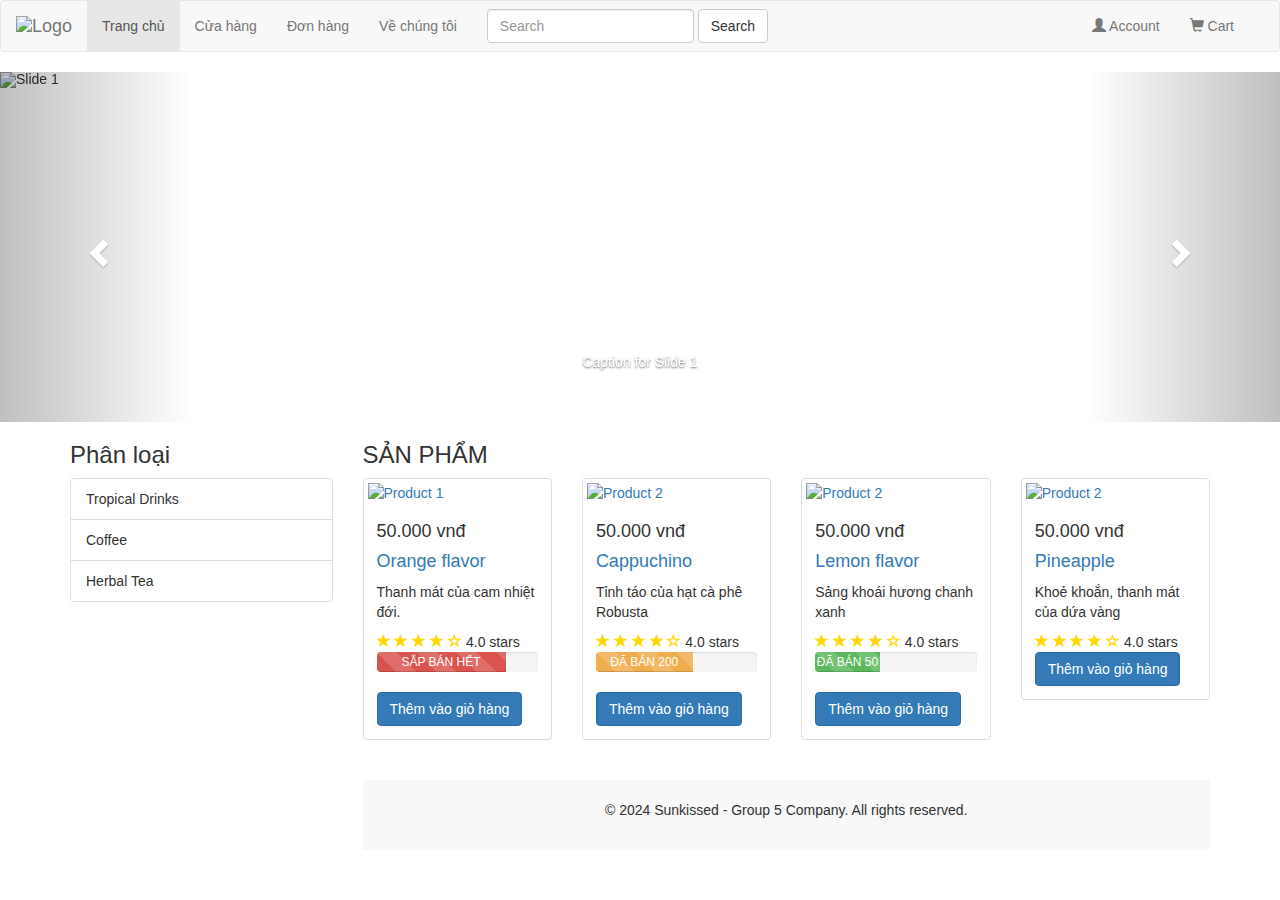
==== index.html @ 16b9ca25 "COMMIT" ====
<!DOCTYPE html>
<html lang="en">
<head>
    <meta charset="utf-8">
    <meta http-equiv="X-UA-Compatible" content="IE=edge">
    <meta name="viewport" content="width=device-width, initial-scale=1">
    <title>Sunkissed</title>
    
    <!-- Bootstrap CSS -->
    <link rel="stylesheet" href="https://maxcdn.bootstrapcdn.com/bootstrap/3.3.7/css/bootstrap.min.css" crossorigin="anonymous">
    <link rel="stylesheet" href="https://maxcdn.bootstrapcdn.com/bootstrap/3.3.7/css/bootstrap-theme.min.css" crossorigin="anonymous">
   <link rel="stylesheet" href="style.css">
</head>
<body>

<!-- Navbar -->
<nav class="navbar navbar-default">
    <div class="container-fluid">
        <div class="navbar-header">
            <button type="button" class="navbar-toggle collapsed" data-toggle="collapse" data-target="#navbar" aria-expanded="false">
                <span class="sr-only">Toggle navigation</span>
                <span class="icon-bar"></span>
                <span class="icon-bar"></span>
                <span class="icon-bar"></span>
            </button>
            <a class="navbar-brand" href="#"><img src="Image/logo.png" alt="Logo"></a>
        </div>
        <div class="collapse navbar-collapse" id="navbar">
            <div class="collapse navbar-collapse" id="navbar">
                <ul class="nav navbar-nav">
                    <li class="active"><a href="./index.html">Trang chủ</a></li>
                    <li><a href="./index.html">Cửa hàng</a></li>
                    <li><a href="./order.html">Đơn hàng</a></li>
                    <li><a href="#">Về chúng tôi</a></li>
                </ul>
            <form class="navbar-form navbar-left">
                <div class="form-group">
                    <input type="text" class="form-control" placeholder="Search">
                </div>
                <button type="submit" class="btn btn-default">Search</button>
            </form>
            <ul class="nav navbar-nav navbar-right">
                <li><a href="#"><i class="glyphicon glyphicon-user"></i> Account</a></li>
                <li><a href="#"><i class="glyphicon glyphicon-shopping-cart"></i> Cart</a></li>
            </ul>
        </div>
    </div>
</nav>

<!-- Carousel -->
<div id="carousel" class="carousel slide" data-ride="carousel">
    <ol class="carousel-indicators">
        <li data-target="#carousel" data-slide-to="0" class="active"></li>
        <li data-target="#carousel" data-slide-to="1"></li>
        <li data-target="#carousel" data-slide-to="2"></li>
    </ol>
    <div class="carousel-inner">
        <div class="item active">
            <img src="./Image/thumb1.png" alt="Slide 1">
            <div class="carousel-caption">Caption for Slide 1</div>
        </div>
        <div class="item">
            <img src="http://placehold.it/1130x350" alt="Slide 2">
            <div class="carousel-caption">Caption for Slide 2</div>
        </div>
        <div class="item">
            <img src="http://placehold.it/1140x350" alt="Slide 3">
            <div class="carousel-caption">Caption for Slide 3</div>
        </div>
    </div>
    <a class="left carousel-control" href="#carousel" role="button" data-slide="prev">
        <span class="glyphicon glyphicon-chevron-left"></span>
    </a>
    <a class="right carousel-control" href="#carousel" role="button" data-slide="next">
        <span class="glyphicon glyphicon-chevron-right"></span>
    </a>
</div>

<!-- Categories and Products Section -->
<div class="container">
    <div class="row">
        <div class="col-md-3">
            <h3>Phân loại</h3>
            <ul class="list-group">
                <li class="list-group-item">Tropical Drinks</li>
                <li class="list-group-item">Coffee</li>
                <li class="list-group-item">Herbal Tea</li>
            </ul>
        </div>
        <div class="col-md-9">
            
            <h3>SẢN PHẨM</h3>
            <div class="row">
                <!-- Sản phẩm 1 -->
                <div class="col-lg-3 col-md-4 col-sm-6 col-12">
                    <div class="thumbnail">
                        <a href="mota.html">
                            <img src="./Image/orange.png" alt="Product 1">
                        </a>
                        <div class="caption product-info">
                            <h4>50.000 vnđ</h4>
                            <h4><a href="mota.html">Orange flavor</a></h4>
                            <p>Thanh mát của cam nhiệt đới.</p>
                            <div class="ratings">
                                <span class="glyphicon glyphicon-star"></span>
                                <span class="glyphicon glyphicon-star"></span>
                                <span class="glyphicon glyphicon-star"></span>
                                <span class="glyphicon glyphicon-star"></span>
                                <span class="glyphicon glyphicon-star-empty"></span>
                                4.0 stars
                            </div>
                            <div class="progress">
                                <div class="progress-bar progress-bar-danger progress-bar-striped" role="progressbar" aria-valuenow="80" aria-valuemin="0" aria-valuemax="100" style="width: 80%">
                                  <span class="sr-only">80% Complete (danger)</span>
                                  <p> SẮP BÁN HẾT </p>
                                </div>
                              </div>
                            <a href="#" class="btn btn-primary">Thêm vào giỏ hàng</a>
                        </div>
                    </div>
                </div>
                <!-- Sản phẩm 2 -->
                <div class="col-lg-3 col-md-4 col-sm-6 col-12">
                    <div class="thumbnail">
                        <a href="mota.html">
                            <img src="./Image/capu.png" alt="Product 2">
                        </a>
                        <div class="caption product-info">
                            <h4>50.000 vnđ</h4>
                            <h4><a href="mota.html.html">Cappuchino</a></h4>
                            <p>Tỉnh táo của hạt cà phê Robusta</p>
                            <div class="ratings">
                                <span class="glyphicon glyphicon-star"></span>
                                <span class="glyphicon glyphicon-star"></span>
                                <span class="glyphicon glyphicon-star"></span>
                                <span class="glyphicon glyphicon-star"></span>
                                <span class="glyphicon glyphicon-star-empty"></span>
                                4.0 stars
                            </div>
                            <!-- Updated Progress Bar for Sold Products -->
                            <div class="progress">
                                <div class="progress-bar progress-bar-warning progress-bar-striped" role="progressbar" aria-valuenow="60" aria-valuemin="0" aria-valuemax="100" style="width: 60%">
                                  <span class="sr-only">60% Complete (warning)</span>
                                  <p> ĐÃ BÁN 200 </p>
                                </div>
                              </div>
                            <a href="#" class="btn btn-primary">Thêm vào giỏ hàng</a>
                        </div>
                    </div>
                </div>
                <!-- sản phẩm 3 -->
                <div class="col-lg-3 col-md-4 col-sm-6 col-12">
                    <div class="thumbnail">
                        <a href="mota.html">
                            <img src="./Image/lemon.png" alt="Product 2">
                        </a>
                        <div class="caption product-info">
                            <h4>50.000 vnđ</h4>
                            <h4><a href="./Image/lemon.png">Lemon flavor</a></h4>
                            <p>Sảng khoái hương chanh xanh</p>
                            <div class="ratings">
                                <span class="glyphicon glyphicon-star"></span>
                                <span class="glyphicon glyphicon-star"></span>
                                <span class="glyphicon glyphicon-star"></span>
                                <span class="glyphicon glyphicon-star"></span>
                                <span class="glyphicon glyphicon-star-empty"></span>
                                4.0 stars
                            </div>
                            <div class="progress">
                                <div class="progress-bar progress-bar-success progress-bar-striped" role="progressbar" aria-valuenow="40" aria-valuemin="0" aria-valuemax="100" style="width: 40%">
                                  <span class="sr-only">40% Complete (success)</span>
                                  <p>ĐÃ BÁN 50</p>
                                </div>
                              </div>
                            <a href="#" class="btn btn-primary">Thêm vào giỏ hàng</a>
                        </div>
                    </div>
                </div>
                    <!-- sản phẩm 4 -->
                <div class="col-lg-3 col-md-4 col-sm-6 col-12">
                    <div class="thumbnail">
                        <a href="mota.html.html">
                            <img src="./Image/pineap.png" alt="Product 2">
                        </a>
                        <div class="caption product-info">
                            <h4>50.000 vnđ</h4>
                            <h4><a href="mota.html">Pineapple</a></h4>
                            <p>Khoẻ khoắn, thanh mát của dứa vàng</p>
                            <div class="ratings">
                                <span class="glyphicon glyphicon-star"></span>
                                <span class="glyphicon glyphicon-star"></span>
                                <span class="glyphicon glyphicon-star"></span>
                                <span class="glyphicon glyphicon-star"></span>
                                <span class="glyphicon glyphicon-star-empty"></span>
                                4.0 stars
                            </div>
                            <a href="#" class="btn btn-primary">Thêm vào giỏ hàng</a>
                        </div>
                    </div>
                </div>
            </div>
<!-- Footer -->
<div class="footer">
    <p>&copy; 2024 Sunkissed - Group 5 Company. All rights reserved.</p>
</div>

<!-- JavaScript Libraries -->
<script src="https://ajax.googleapis.com/ajax/libs/jquery/1.12.4/jquery.min.js"></script>
<script src="https://maxcdn.bootstrapcdn.com/bootstrap/3.3.7/js/bootstrap.min.js" crossorigin="anonymous"></script>
</body>
</html>
---- style.css ----
.navbar-brand img {
    height: 30px;
}

.carousel-inner>.item>img {
    width: 100%;
    height: 350px;
}

.thumbnail img {
    width: 100%;
}

.product-info h4 {
    margin: 10px 0;
}

.ratings .glyphicon {
    color: gold;
}

.footer {
    background-color: #f8f8f8;
    padding: 20px;
    text-align: center;
    margin-top: 20px;
}

.product-details {
    margin: 30px auto;
    max-width: 800px;
    padding: 20px;
    box-shadow: 0px 0px 10px rgba(0, 0, 0, 0.1);
}

.thumbnail-variants img {
    width: 100%;
    cursor: pointer;
}
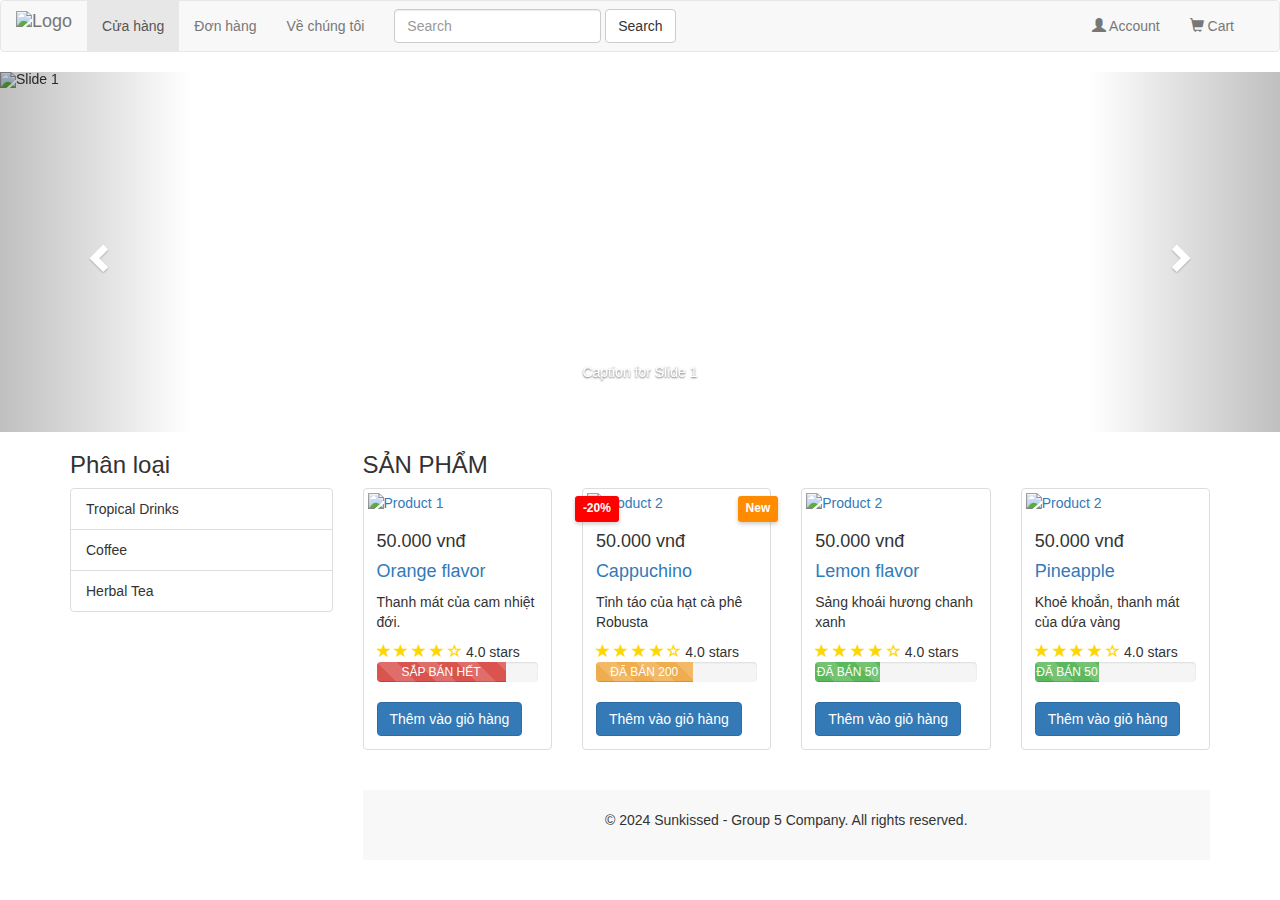
==== commit d89849e5: "ss" ====
--- a/index.html
+++ b/index.html
@@ -10,6 +10,71 @@
     <link rel="stylesheet" href="https://maxcdn.bootstrapcdn.com/bootstrap/3.3.7/css/bootstrap.min.css" crossorigin="anonymous">
     <link rel="stylesheet" href="https://maxcdn.bootstrapcdn.com/bootstrap/3.3.7/css/bootstrap-theme.min.css" crossorigin="anonymous">
    <link rel="stylesheet" href="style.css">
+
+   <style>
+    .navbar-brand{
+     display: flex;
+     align-items: center;
+    
+    }
+     .navbar-brand img {
+         height: 30px;
+     }
+     .carousel-inner > .item > img {
+         width:640px;
+         height:360px;
+     }
+     .carousel-inner > .item > img, .carousel-inner > .item > a > img {
+ width: 100%;
+}
+     .thumbnail img {
+         width: 100%;
+     }
+     .product-info h4 {
+         margin: 10px 0;
+     }
+     .ratings .glyphicon {
+         color: gold;
+     }
+     .footer {
+         background-color: #f8f8f8;
+         padding: 20px;
+         text-align: center;
+         margin-top: 20px;
+     }
+     .product-container {
+ position: relative;
+ width: 100%;
+}
+
+.discount-label {
+ position: absolute;
+ top: 8px;
+ left: 8px;
+ background-color: #FF0000; /* Bright red for visibility */
+ color: #FFFFFF;
+ padding: 4px 8px;
+ font-size: 12px;
+ font-weight: bold;
+ border-radius: 3px;
+ box-shadow: 0 2px 4px rgba(0, 0, 0, 0.2); /* Subtle shadow for depth */
+ z-index: 10;
+}
+
+.status-label {
+ position: absolute;
+ top: 8px;
+ right: 8px;
+ background-color: #FF8C00; /* Orange for status */
+ color: #FFFFFF;
+ padding: 4px 8px;
+ font-size: 12px;
+ font-weight: bold;
+ border-radius: 3px;
+ box-shadow: 0 2px 4px rgba(0, 0, 0, 0.2);
+ z-index: 10;
+}
+ </style>
 </head>
 <body>
 
@@ -28,8 +93,7 @@
         <div class="collapse navbar-collapse" id="navbar">
             <div class="collapse navbar-collapse" id="navbar">
                 <ul class="nav navbar-nav">
-                    <li class="active"><a href="./index.html">Trang chủ</a></li>
-                    <li><a href="./index.html">Cửa hàng</a></li>
+                    <li class="active"><a href="./index.html">Cửa hàng</a></li>
                     <li><a href="./order.html">Đơn hàng</a></li>
                     <li><a href="#">Về chúng tôi</a></li>
                 </ul>
@@ -122,6 +186,9 @@
                 <!-- Sản phẩm 2 -->
                 <div class="col-lg-3 col-md-4 col-sm-6 col-12">
                     <div class="thumbnail">
+                        <!-- Discount and New Label -->
+                        <span class="discount-label">-20%</span>
+                        <span class="status-label">New</span>
                         <a href="mota.html">
                             <img src="./Image/capu.png" alt="Product 2">
                         </a>
@@ -194,6 +261,12 @@
                                 <span class="glyphicon glyphicon-star-empty"></span>
                                 4.0 stars
                             </div>
+                            <div class="progress">
+                                <div class="progress-bar progress-bar-success progress-bar-striped" role="progressbar" aria-valuenow="40" aria-valuemin="0" aria-valuemax="100" style="width: 40%">
+                                  <span class="sr-only">40% Complete (success)</span>
+                                  <p>ĐÃ BÁN 50</p>
+                                </div>
+                              </div>
                             <a href="#" class="btn btn-primary">Thêm vào giỏ hàng</a>
                         </div>
                     </div>
@@ -203,7 +276,6 @@
 <div class="footer">
     <p>&copy; 2024 Sunkissed - Group 5 Company. All rights reserved.</p>
 </div>
-
 <!-- JavaScript Libraries -->
 <script src="https://ajax.googleapis.com/ajax/libs/jquery/1.12.4/jquery.min.js"></script>
 <script src="https://maxcdn.bootstrapcdn.com/bootstrap/3.3.7/js/bootstrap.min.js" crossorigin="anonymous"></script>
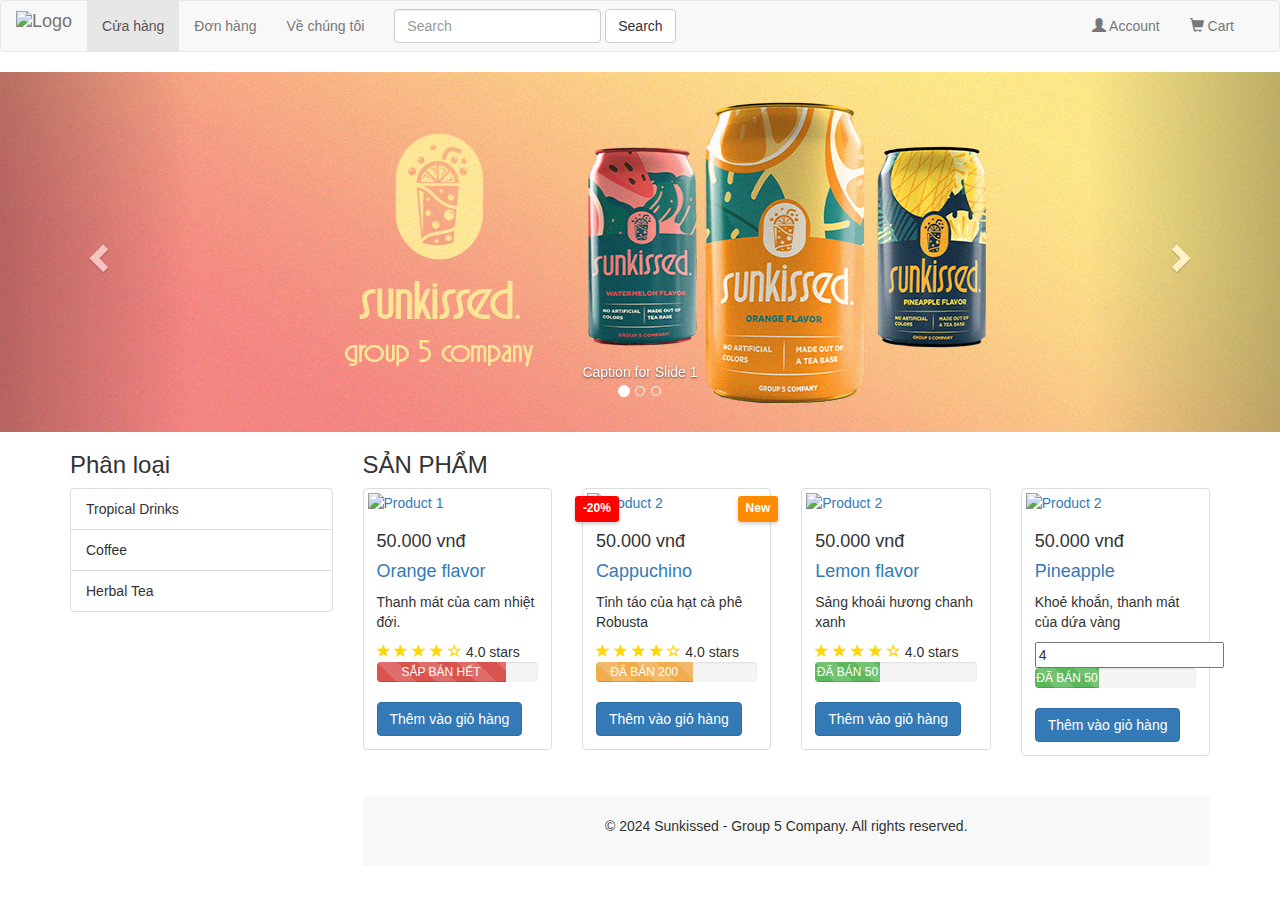
==== commit 6af31991: "commit" ====
--- a/index.html
+++ b/index.html
@@ -9,6 +9,16 @@
     <!-- Bootstrap CSS -->
     <link rel="stylesheet" href="https://maxcdn.bootstrapcdn.com/bootstrap/3.3.7/css/bootstrap.min.css" crossorigin="anonymous">
     <link rel="stylesheet" href="https://maxcdn.bootstrapcdn.com/bootstrap/3.3.7/css/bootstrap-theme.min.css" crossorigin="anonymous">
+ 
+   <!-- <link href="https://cdn.jsdelivr.net/npm/bootstrap@5.1.1/dist/css/bootstrap.min.css" rel="stylesheet">
+   <link rel="stylesheet" href="https://use.fontawesome.com/releases/v5.15.4/css/all.css">
+   <link href="css/star-rating.css" media="all" rel="stylesheet" type="text/css"/>
+   <link href="themes/krajee-fas/theme.css" media="all" rel="stylesheet" type="text/css"/>
+   <link href="themes/krajee-svg/theme.css" media="all" rel="stylesheet" type="text/css"/>
+   <script src="https://code.jquery.com/jquery-3.6.0.min.js"></script>
+   <script src="js/star-rating.js" type="text/javascript"></script>
+   <script src="themes/krajee-fas/theme.js" type="text/javascript"></script>
+   <script src="themes/krajee-svg/theme.js" type="text/javascript"></script> -->
    <link rel="stylesheet" href="style.css">
 
    <style>
@@ -253,20 +263,19 @@
                             <h4>50.000 vnđ</h4>
                             <h4><a href="mota.html">Pineapple</a></h4>
                             <p>Khoẻ khoắn, thanh mát của dứa vàng</p>
-                            <div class="ratings">
-                                <span class="glyphicon glyphicon-star"></span>
-                                <span class="glyphicon glyphicon-star"></span>
-                                <span class="glyphicon glyphicon-star"></span>
-                                <span class="glyphicon glyphicon-star"></span>
-                                <span class="glyphicon glyphicon-star-empty"></span>
-                                4.0 stars
-                            </div>
+                             <!-- Updated Rating with Star Input -->
+            <form>
+                <input id="input-21b" value="4" type="text" class="rating" data-theme="krajee-fas" data-min=0 data-max=5 data-step=0.2 data-size="lg" required title="">
+                <div class="clearfix"></div>
+            </form>
+                            <!-- Tình trạng tồn kho -->
                             <div class="progress">
                                 <div class="progress-bar progress-bar-success progress-bar-striped" role="progressbar" aria-valuenow="40" aria-valuemin="0" aria-valuemax="100" style="width: 40%">
                                   <span class="sr-only">40% Complete (success)</span>
                                   <p>ĐÃ BÁN 50</p>
                                 </div>
                               </div>
+                              
                             <a href="#" class="btn btn-primary">Thêm vào giỏ hàng</a>
                         </div>
                     </div>
@@ -279,5 +288,69 @@
 <!-- JavaScript Libraries -->
 <script src="https://ajax.googleapis.com/ajax/libs/jquery/1.12.4/jquery.min.js"></script>
 <script src="https://maxcdn.bootstrapcdn.com/bootstrap/3.3.7/js/bootstrap.min.js" crossorigin="anonymous"></script>
+<script>
+    jQuery(document).ready(function () {
+        $("#input-21f").rating({
+            starCaptions: function (val) {
+                if (val < 3) {
+                    return val;
+                } else {
+                    return 'high';
+                }
+            },
+            starCaptionClasses: function (val) {
+                if (val < 3) {
+                    return 'label label-danger';
+                } else {
+                    return 'label label-success';
+                }
+            },
+            hoverOnClear: false
+        });
+        var $inp = $('#rating-input');
+
+        $inp.rating({
+            min: 0,
+            max: 5,
+            step: 1,
+            size: 'lg',
+            showClear: false
+        });
+
+        $('#btn-rating-input').on('click', function () {
+            $inp.rating('refresh', {
+                showClear: true,
+                disabled: !$inp.attr('disabled')
+            });
+        });
+
+
+        $('.btn-danger').on('click', function () {
+            $("#kartik").rating('destroy');
+        });
+
+        $('.btn-success').on('click', function () {
+            $("#kartik").rating('create');
+        });
+
+        $inp.on('rating.change', function () {
+            alert($('#rating-input').val());
+        });
+
+
+        $('.rb-rating').rating({
+            'showCaption': true,
+            'stars': '3',
+            'min': '0',
+            'max': '3',
+            'step': '1',
+            'size': 'xs',
+            'starCaptions': {0: 'status:nix', 1: 'status:wackelt', 2: 'status:geht', 3: 'status:laeuft'}
+        });
+        $("#input-21c").rating({
+            min: 0, max: 8, step: 0.5, size: "xl", stars: "8"
+        });
+    });
+</script>
 </body>
 </html>
--- a/css/star-rating.css
+++ b/css/star-rating.css
@@ -0,0 +1,273 @@
+/*!
+ * bootstrap-star-rating v4.1.3
+ * http://plugins.krajee.com/star-rating
+ *
+ * Author: Kartik Visweswaran
+ * Copyright: 2013 - 2021, Kartik Visweswaran, Krajee.com
+ *
+ * Licensed under the BSD 3-Clause
+ * https://github.com/kartik-v/bootstrap-star-rating/blob/master/LICENSE.md
+ */
+.rating-loading {
+    width: 25px;
+    height: 25px;
+    font-size: 0;
+    color: #fff;
+    background: transparent url('../img/loading.gif') top left no-repeat;
+    border: none;
+}
+
+/*
+ * Stars & Input
+ */
+.rating-container .rating-stars {
+    position: relative;
+    cursor: pointer;
+    vertical-align: middle;
+    display: inline-block;
+    overflow: hidden;
+    white-space: nowrap;
+}
+
+.rating-container .rating-stars:focus {
+    outline: 1px dotted;
+}
+
+.rating-input {
+    position: absolute;
+    cursor: pointer;
+    width: 100%;
+    height: 1px;
+    bottom: 0;
+    left: 0;
+    font-size: 1px;
+    opacity: 0;
+    padding: 0;
+    margin: 0;
+    outline: none;
+    pointer-events: none;
+    border: none;
+    box-shadow: none;
+    background: none;
+}
+
+.rating-container.is-display-only .rating-stars {
+    cursor: default;
+}
+
+.rating-disabled .rating-stars {
+    cursor: not-allowed;
+}
+
+.rating-container .star {
+    display: inline-block;
+    margin: 0 2px;
+    text-align: center;
+}
+
+.rating-container .empty-stars {
+    color: #aaa;
+}
+
+.rating-container .filled-stars {
+    position: absolute;
+    left: 0;
+    top: 0;
+    margin: auto;
+    color: #fde16d;
+    white-space: nowrap;
+    overflow: hidden;
+    -webkit-text-stroke: 1px #777;
+    text-shadow: 1px 1px #999;
+}
+
+.rating-rtl {
+    float: right;
+}
+
+.rating-animate .filled-stars {
+    transition: width 0.25s ease;
+}
+
+.rating-rtl .filled-stars {
+    left: auto;
+    right: 0;
+    transition: none;
+    -webkit-transform: matrix(-1, 0, 0, 1, 0, 0);
+    transform: matrix(-1, 0, 0, 1, 0, 0);
+}
+
+.rating-rtl.is-star .filled-stars {
+    right: 0.06em;
+}
+
+.rating-rtl.is-heart .empty-stars {
+    margin-right: 0.07em;
+}
+
+/**
+ * Clear
+ */
+.rating-container .clear-rating {
+    color: #aaa;
+    cursor: not-allowed;
+    display: inline-block;
+    vertical-align: middle;
+    font-size: 60%;
+}
+
+.clear-rating-active {
+    cursor: pointer !important;
+}
+
+.clear-rating-active:hover {
+    color: #843534;
+}
+
+.rating-container .clear-rating {
+    padding-right: 5px;
+}
+
+/**
+ * Caption
+ */
+
+/* extend support to BS4 */
+.rating-container .caption .label {
+    display: inline-block;
+    padding: .25em .4em;
+    line-height: 1;
+    text-align: center;
+    vertical-align: baseline;
+    border-radius: .25rem;
+}
+
+.rating-container .caption {
+    color: #999;
+    display: inline-block;
+    vertical-align: middle;
+    line-height: 1;
+}
+
+.rating-container .caption {
+    margin-left: 5px;
+    margin-right: 0;
+}
+
+.rating-rtl .caption {
+    margin-right: 5px;
+    margin-left: 0;
+}
+
+/**
+ * Print
+ */
+@media print {
+    .rating-container .clear-rating {
+        display: none;
+    }
+}
+
+/**
+ * Sizes
+ */
+.rating-xl {
+    font-size: 48px;
+}
+.rating-lg {
+    font-size: 40px;
+}
+.rating-md {
+    font-size: 32px;
+}
+.rating-sm {
+    font-size: 24px;
+}
+.rating-xs {
+    font-size: 16px;
+}
+
+.rating-xl .caption {
+    font-size: 20px;
+}
+
+.rating-lg .caption {
+    font-size: 18px;
+}
+
+.rating-md .caption {
+    font-size: 16px;
+}
+
+.rating-sm .caption {
+    font-size: 14px;
+}
+
+.rating-xs .caption {
+    font-size: 12px;
+}
+
+/**
+ * Caption
+ */
+.caption-badge {
+    font-family: Arial, Helvetica, sans-serif;
+    display: inline-block;
+    padding: .35em .65em;
+    font-size: .75em;
+    font-weight: 700;
+    line-height: 1;
+    color: #fff;
+    text-align: center;
+    white-space: nowrap;
+    vertical-align: baseline;
+    border-radius: .25rem;
+}
+
+.caption-secondary {
+    background-color: #6c757d;
+}
+
+.caption-danger {
+    background-color: #dc3545;
+}
+
+.caption-warning {
+    background-color: #ffc107;
+    color: #212529;
+}
+
+.caption-info {
+    background-color: #0dcaf0;
+    color: #212529;
+}
+
+.caption-primary {
+    background-color: #0d6efd;
+}
+
+.caption-success {
+    background-color: #198754;
+}
+.ratings {
+    display: flex;
+    justify-content: flex-start; /* Căn trái các sao */
+    align-items: center; /* Căn các sao theo chiều dọc */
+    overflow: hidden; /* Ngăn việc tràn ra ngoài */
+    max-width: 100%; /* Đảm bảo không vượt quá kích thước chứa */
+    white-space: nowrap; /* Đảm bảo không bị xuống dòng */
+}
+
+.ratings .glyphicon {
+    font-size: 18px; /* Điều chỉnh kích thước sao */
+    margin-right: 2px; /* Thêm khoảng cách giữa các sao */
+}
+
+/* Điều chỉnh cho phần thông tin sản phẩm */
+.product-info {
+    display: flex;
+    flex-direction: column;
+    align-items: flex-start;
+    justify-content: space-between;
+    height: 100%;
+}
--- a/themes/krajee-fas/theme.css
+++ b/themes/krajee-fas/theme.css
@@ -0,0 +1,16 @@
+/*!
+ * Krajee Font Awesome 5.x Theme styling for bootstrap-star-rating.
+ * This file must be loaded after 'star-rating.css'.
+ *
+ * bootstrap-star-rating v4.1.3
+ * http://plugins.krajee.com/star-rating
+ *
+ * Author: Kartik Visweswaran
+ * Copyright: 2013 - 2021, Kartik Visweswaran, Krajee.com
+ *
+ * Licensed under the BSD 3-Clause
+ * https://github.com/kartik-v/bootstrap-star-rating/blob/master/LICENSE.md
+ */
+.theme-krajee-fas.rating-rtl.is-star .filled-stars {
+    right: 0;
+}--- a/themes/krajee-svg/theme.css
+++ b/themes/krajee-svg/theme.css
@@ -0,0 +1,90 @@
+/*!
+ * Krajee SVG Theme styling for bootstrap-star-rating.
+ * This file must be loaded after 'star-rating.css'.
+ *
+ * bootstrap-star-rating v4.1.3
+ * http://plugins.krajee.com/star-rating
+ *
+ * Author: Kartik Visweswaran
+ * Copyright: 2013 - 2021, Kartik Visweswaran, Krajee.com
+ *
+ * Licensed under the BSD 3-Clause
+ * https://github.com/kartik-v/bootstrap-star-rating/blob/master/LICENSE.md
+ */ 
+.theme-krajee-svg .krajee-icon,
+.theme-krajee-svg .krajee-icon-clear {
+    display: inline-block;
+    width: 2rem;
+    height: 2rem;
+    -webkit-background-size: cover;
+    -moz-background-size: cover;
+    -o-background-size: cover;
+    background-size: cover;
+}
+
+.theme-krajee-svg .clear-rating,
+.theme-krajee-svg .rating-stars {
+    font-size: 5px;
+}
+
+.theme-krajee-svg .krajee-icon-clear {
+    background-image: url('data:image/svg+xml;charset=utf-8,%3Csvg%20id%3D%22svg2%22%20xmlns%3Ardf%3D%22http%3A%2F%2Fwww.w3.org%2F1999%2F02%2F22-rdf-syntax-ns%23%22%20xmlns%3D%22http%3A%2F%2Fwww.w3.org%2F2000%2Fsvg%22%20viewBox%3D%220%200%20158.81%20158.81%22%20version%3D%221.1%22%3E%0D%0A%3Cpath%20id%3D%22path4%22%20style%3D%22fill%3A%23aaa%22%20stroke-linejoin%3D%22round%22%20d%3D%22m155.06%2C79.438c0%2C41.799-33.885%2C75.684-75.684%2C75.684s-75.684-33.885-75.684-75.684%2C33.885-75.684%2C75.684-75.684%2C75.684%2C33.885%2C75.684%2C75.684z%22%20stroke%3D%22%23aaa%22%20stroke-linecap%3D%22round%22%20fill%3D%22none%22%2F%3E%0D%0A%3Cpath%20id%3D%22rect3139%22%20style%3D%22fill%3A%23fff%22%20d%3D%22m37.216%2C64.443v28.67h88.24v-28.67h-88.24z%22%2F%3E%0D%0A%3C%2Fsvg%3E');
+}
+
+.theme-krajee-svg .filled-stars .krajee-icon-star {
+    background-image: url('data:image/svg+xml;charset=utf-8,%3Csvg%20version%3D%221.1%22%20xmlns%3D%22http%3A%2F%2Fwww.w3.org%2F2000%2Fsvg%22%20xmlns%3Axlink%3D%22http%3A%2F%2Fwww.w3.org%2F1999%2Fxlink%22%20width%3D%2232%22%20height%3D%2232%22%20viewBox%3D%220%200%2032%2032%22%3E%3Cpath%20fill%3D%22%23fde16d%22%20stroke%3D%22%23777777%22%20d%3D%22M20.6%2011l-4.6-10.5-4.6%2010.5h-10.8l7.8%207.9-3%2012.1%2010.6-6%2010.6%206-3-12.1%207.8-7.9z%22%3E%3C%2Fpath%3E%3C%2Fsvg%3E');
+}
+
+.theme-krajee-svg.rating-xl .krajee-icon,
+.theme-krajee-svg.rating-xl .krajee-icon-clear {
+    width: 3rem;
+    height: 3rem;
+}
+
+.theme-krajee-svg.rating-lg .krajee-icon,
+.theme-krajee-svg.rating-lg .krajee-icon-clear {
+    width: 2.5rem;
+    height: 2.5rem;
+}
+
+.theme-krajee-svg.rating-md .krajee-icon,
+.theme-krajee-svg.rating-md .krajee-icon-clear {
+    width: 2rem;
+    height: 2rem;
+}
+
+.theme-krajee-svg.rating-sm .krajee-icon,
+.theme-krajee-svg.rating-sm .krajee-icon-clear {
+    width: 1.5rem;
+    height: 1.5rem;
+}
+
+.theme-krajee-svg.rating-xs .krajee-icon,
+.theme-krajee-svg.rating-xs .krajee-icon-clear {
+    width: 1rem;
+    height: 1rem;
+}
+
+.theme-krajee-svg .krajee-icon-clear:hover {
+    background-image: url('data:image/svg+xml;charset=utf-8,%3Csvg%20id%3D%22svg2%22%20xmlns%3Ardf%3D%22http%3A%2F%2Fwww.w3.org%2F1999%2F02%2F22-rdf-syntax-ns%23%22%20xmlns%3D%22http%3A%2F%2Fwww.w3.org%2F2000%2Fsvg%22%20viewBox%3D%220%200%20158.81%20158.81%22%20version%3D%221.1%22%3E%0D%0A%3Cpath%20id%3D%22path4%22%20style%3D%22fill%3A%23843534%22%20stroke-linejoin%3D%22round%22%20d%3D%22m155.06%2C79.438c0%2C41.799-33.885%2C75.684-75.684%2C75.684s-75.684-33.885-75.684-75.684%2C33.885-75.684%2C75.684-75.684%2C75.684%2C33.885%2C75.684%2C75.684z%22%20stroke%3D%22%23843534%22%20stroke-linecap%3D%22round%22%20fill%3D%22none%22%2F%3E%0D%0A%3Cpath%20id%3D%22rect3139%22%20style%3D%22fill%3A%23fff%22%20d%3D%22m37.216%2C64.443v28.67h88.24v-28.67h-88.24z%22%2F%3E%0D%0A%3C%2Fsvg%3E');
+}
+
+.theme-krajee-svg .empty-stars .krajee-icon-star {
+    background-image: url('data:image/svg+xml;charset=utf-8,%3Csvg%20version%3D%221.1%22%20xmlns%3D%22http%3A%2F%2Fwww.w3.org%2F2000%2Fsvg%22%20xmlns%3Axlink%3D%22http%3A%2F%2Fwww.w3.org%2F1999%2Fxlink%22%20width%3D%2232%22%20height%3D%2232%22%20viewBox%3D%220%200%2032%2032%22%3E%3Cpath%20fill%3D%22%23ffffff%22%20stroke%3D%22%23777777%22%20d%3D%22M20.6%2011l-4.6-10.5-4.6%2010.5h-10.8l7.8%207.9-3%2012.1%2010.6-6%2010.6%206-3-12.1%207.8-7.9z%22%3E%3C%2Fpath%3E%3C%2Fsvg%3E');
+}
+
+.theme-krajee-svg .filled-stars .krajee-icon-heart {
+    background-image: url('data:image/svg+xml;charset=utf-8,%3Csvg%20version%3D%221.1%22%20xmlns%3D%22http%3A%2F%2Fwww.w3.org%2F2000%2Fsvg%22%20xmlns%3Axlink%3D%22http%3A%2F%2Fwww.w3.org%2F1999%2Fxlink%22%20width%3D%2224%22%20height%3D%2224%22%20viewBox%3D%220%200%2024%2024%22%3E%3Cpath%20fill%3D%22%23fde16d%22%20stroke%3D%22%23777777%22%20stroke-width%3D%220.04em%22%20d%3D%22M12%2021.35l-1.45-1.32c-5.15-4.67-8.55-7.75-8.55-11.53%200-3.08%202.42-5.5%205.5-5.5%201.74%200%203.41.81%204.5%202.09%201.09-1.28%202.76-2.09%204.5-2.09%203.08%200%205.5%202.42%205.5%205.5%200%203.78-3.4%206.86-8.55%2011.54l-1.45%201.31z%22%3E%3C%2Fpath%3E%3C%2Fsvg%3E');
+}
+
+.theme-krajee-svg .empty-stars .krajee-icon-heart {
+    background-image: url('data:image/svg+xml;charset=utf-8,%3Csvg%20version%3D%221.1%22%20xmlns%3D%22http%3A%2F%2Fwww.w3.org%2F2000%2Fsvg%22%20xmlns%3Axlink%3D%22http%3A%2F%2Fwww.w3.org%2F1999%2Fxlink%22%20width%3D%2224%22%20height%3D%2224%22%20viewBox%3D%220%200%2024%2024%22%3E%3Cpath%20fill%3D%22%23ffffff%22%20stroke%3D%22%23777777%22%20stroke-width%3D%220.04em%22%20d%3D%22M12%2021.35l-1.45-1.32c-5.15-4.67-8.55-7.75-8.55-11.53%200-3.08%202.42-5.5%205.5-5.5%201.74%200%203.41.81%204.5%202.09%201.09-1.28%202.76-2.09%204.5-2.09%203.08%200%205.5%202.42%205.5%205.5%200%203.78-3.4%206.86-8.55%2011.54l-1.45%201.31z%22%3E%3C%2Fpath%3E%3C%2Fsvg%3E');
+}
+
+.theme-krajee-svg.rating-rtl.is-heart .filled-stars {
+    right: 0.02em;
+}
+
+.theme-krajee-svg.rating-rtl.is-heart .empty-stars {
+    margin-right: 0.01em;
+}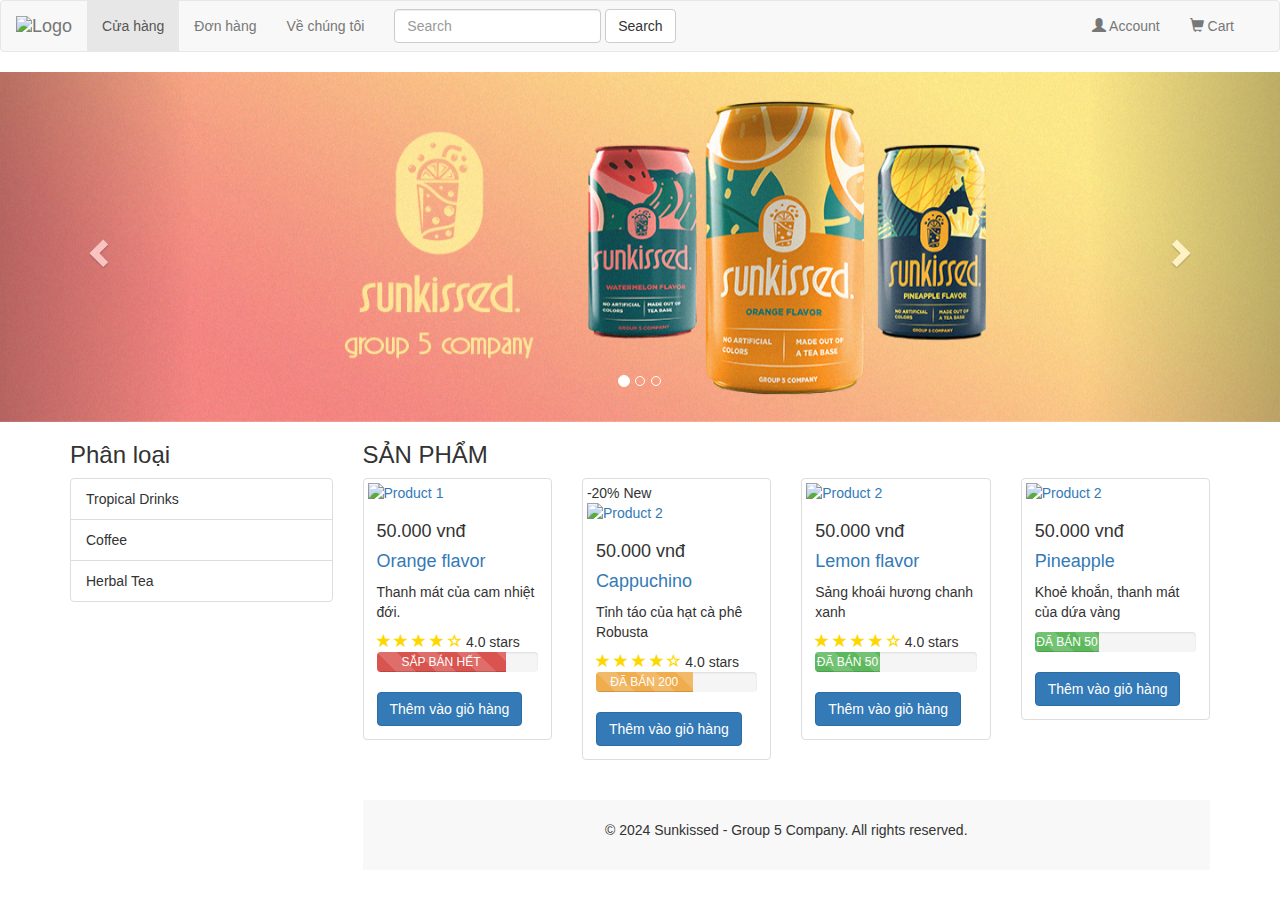
==== commit 7f58d93d: "commit" ====
--- a/index.html
+++ b/index.html
@@ -21,70 +21,7 @@
    <script src="themes/krajee-svg/theme.js" type="text/javascript"></script> -->
    <link rel="stylesheet" href="style.css">
 
-   <style>
-    .navbar-brand{
-     display: flex;
-     align-items: center;
-    
-    }
-     .navbar-brand img {
-         height: 30px;
-     }
-     .carousel-inner > .item > img {
-         width:640px;
-         height:360px;
-     }
-     .carousel-inner > .item > img, .carousel-inner > .item > a > img {
- width: 100%;
-}
-     .thumbnail img {
-         width: 100%;
-     }
-     .product-info h4 {
-         margin: 10px 0;
-     }
-     .ratings .glyphicon {
-         color: gold;
-     }
-     .footer {
-         background-color: #f8f8f8;
-         padding: 20px;
-         text-align: center;
-         margin-top: 20px;
-     }
-     .product-container {
- position: relative;
- width: 100%;
-}
-
-.discount-label {
- position: absolute;
- top: 8px;
- left: 8px;
- background-color: #FF0000; /* Bright red for visibility */
- color: #FFFFFF;
- padding: 4px 8px;
- font-size: 12px;
- font-weight: bold;
- border-radius: 3px;
- box-shadow: 0 2px 4px rgba(0, 0, 0, 0.2); /* Subtle shadow for depth */
- z-index: 10;
-}
-
-.status-label {
- position: absolute;
- top: 8px;
- right: 8px;
- background-color: #FF8C00; /* Orange for status */
- color: #FFFFFF;
- padding: 4px 8px;
- font-size: 12px;
- font-weight: bold;
- border-radius: 3px;
- box-shadow: 0 2px 4px rgba(0, 0, 0, 0.2);
- z-index: 10;
-}
- </style>
+   
 </head>
 <body>
 
@@ -131,15 +68,17 @@
     <div class="carousel-inner">
         <div class="item active">
             <img src="./Image/thumb1.png" alt="Slide 1">
-            <div class="carousel-caption">Caption for Slide 1</div>
+            
         </div>
         <div class="item">
-            <img src="http://placehold.it/1130x350" alt="Slide 2">
-            <div class="carousel-caption">Caption for Slide 2</div>
+            <!-- yc:thay thumb2 -->
+            <img src="http://placehold.it/1130x350" alt="Slide 2"> 
+      
         </div>
         <div class="item">
+            <!-- yc:thay thumb3 -->
             <img src="http://placehold.it/1140x350" alt="Slide 3">
-            <div class="carousel-caption">Caption for Slide 3</div>
+          
         </div>
     </div>
     <a class="left carousel-control" href="#carousel" role="button" data-slide="prev">
@@ -150,7 +89,7 @@
     </a>
 </div>
 
-<!-- Categories and Products Section -->
+<!-- sản phẩm -->
 <div class="container">
     <div class="row">
         <div class="col-md-3">
@@ -196,7 +135,7 @@
                 <!-- Sản phẩm 2 -->
                 <div class="col-lg-3 col-md-4 col-sm-6 col-12">
                     <div class="thumbnail">
-                        <!-- Discount and New Label -->
+                        <!-- Giảm giá -->
                         <span class="discount-label">-20%</span>
                         <span class="status-label">New</span>
                         <a href="mota.html">
@@ -214,7 +153,7 @@
                                 <span class="glyphicon glyphicon-star-empty"></span>
                                 4.0 stars
                             </div>
-                            <!-- Updated Progress Bar for Sold Products -->
+                            <!-- Thanh stock progress -->
                             <div class="progress">
                                 <div class="progress-bar progress-bar-warning progress-bar-striped" role="progressbar" aria-valuenow="60" aria-valuemin="0" aria-valuemax="100" style="width: 60%">
                                   <span class="sr-only">60% Complete (warning)</span>
@@ -243,6 +182,7 @@
                                 <span class="glyphicon glyphicon-star-empty"></span>
                                 4.0 stars
                             </div>
+                             <!-- Thanh stock progress -->
                             <div class="progress">
                                 <div class="progress-bar progress-bar-success progress-bar-striped" role="progressbar" aria-valuenow="40" aria-valuemin="0" aria-valuemax="100" style="width: 40%">
                                   <span class="sr-only">40% Complete (success)</span>
@@ -263,12 +203,13 @@
                             <h4>50.000 vnđ</h4>
                             <h4><a href="mota.html">Pineapple</a></h4>
                             <p>Khoẻ khoắn, thanh mát của dứa vàng</p>
-                             <!-- Updated Rating with Star Input -->
-            <form>
+                            
+                            <!-- Updated Rating with Star Input -->
+            <!-- <form>
                 <input id="input-21b" value="4" type="text" class="rating" data-theme="krajee-fas" data-min=0 data-max=5 data-step=0.2 data-size="lg" required title="">
                 <div class="clearfix"></div>
-            </form>
-                            <!-- Tình trạng tồn kho -->
+            </form> -->
+                             <!-- Thanh stock progress -->
                             <div class="progress">
                                 <div class="progress-bar progress-bar-success progress-bar-striped" role="progressbar" aria-valuenow="40" aria-valuemin="0" aria-valuemax="100" style="width: 40%">
                                   <span class="sr-only">40% Complete (success)</span>
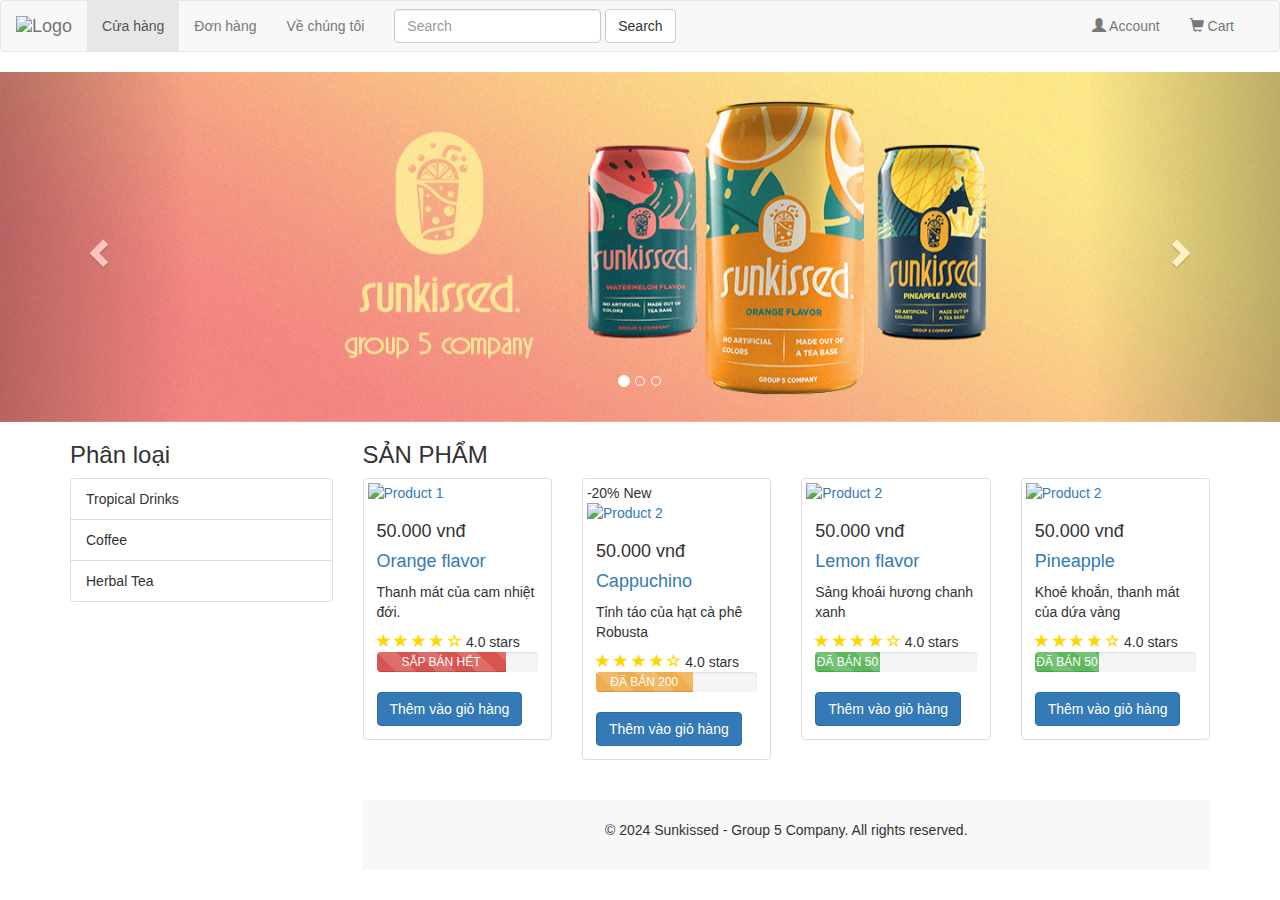
==== commit 903392db: "cmt" ====
--- a/index.html
+++ b/index.html
@@ -71,14 +71,12 @@
             
         </div>
         <div class="item">
-            <!-- yc:thay thumb2 -->
-            <img src="http://placehold.it/1130x350" alt="Slide 2"> 
-      
+            <img src="./Image/Thumb 2.png" alt="Slide 2">
+            <div class="carousel-caption">Caption for Slide 2</div>
         </div>
         <div class="item">
-            <!-- yc:thay thumb3 -->
-            <img src="http://placehold.it/1140x350" alt="Slide 3">
-          
+            <img src="./Image/Thumb 3.png" alt="Slide 3">
+            <div class="carousel-caption">Caption for Slide 3</div>
         </div>
     </div>
     <a class="left carousel-control" href="#carousel" role="button" data-slide="prev">
@@ -203,6 +201,14 @@
                             <h4>50.000 vnđ</h4>
                             <h4><a href="mota.html">Pineapple</a></h4>
                             <p>Khoẻ khoắn, thanh mát của dứa vàng</p>
+                            <div class="ratings">
+                                <span class="glyphicon glyphicon-star"></span>
+                                <span class="glyphicon glyphicon-star"></span>
+                                <span class="glyphicon glyphicon-star"></span>
+                                <span class="glyphicon glyphicon-star"></span>
+                                <span class="glyphicon glyphicon-star-empty"></span>
+                                4.0 stars
+                            </div>
                             
                             <!-- Updated Rating with Star Input -->
             <!-- <form>
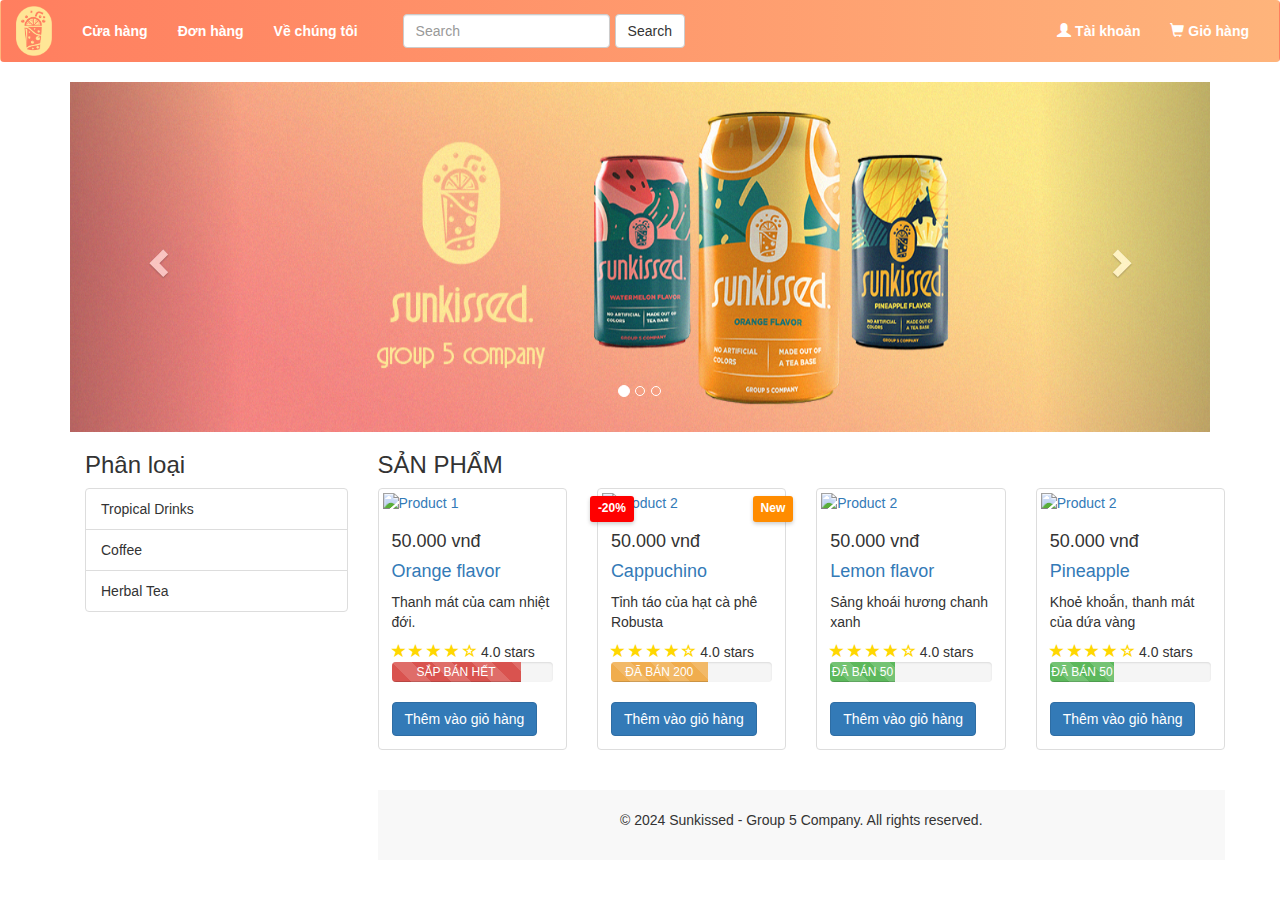
==== commit 76a37cab: "cmt" ====
--- a/index.html
+++ b/index.html
@@ -20,72 +20,88 @@
    <script src="themes/krajee-fas/theme.js" type="text/javascript"></script>
    <script src="themes/krajee-svg/theme.js" type="text/javascript"></script> -->
    <link rel="stylesheet" href="style.css">
+   <link rel="stylesheet" href="ani.css">
+<style>/* Định dạng cho navbar */
+   
+    </style>
+
 
    
 </head>
 <body>
 
 <!-- Navbar -->
-<nav class="navbar navbar-default">
+<nav class="navbar navbar-light" style="background-color: #e3f2fd;">
     <div class="container-fluid">
+        <!-- Navbar Header (Logo và nút toggle cho mobile) -->
         <div class="navbar-header">
-            <button type="button" class="navbar-toggle collapsed" data-toggle="collapse" data-target="#navbar" aria-expanded="false">
+            <button type="button" class="navbar-toggle collapsed" data-toggle="collapse" data-target="#navbar" aria-expanded="false" aria-controls="navbar">
                 <span class="sr-only">Toggle navigation</span>
                 <span class="icon-bar"></span>
                 <span class="icon-bar"></span>
                 <span class="icon-bar"></span>
             </button>
-            <a class="navbar-brand" href="#"><img src="Image/logo.png" alt="Logo"></a>
+            <a class="navbar-brand" href="/index.html"><img src="Image/logo beige.png" alt="Logo"></a>
         </div>
-        <div class="collapse navbar-collapse" id="navbar">
-            <div class="collapse navbar-collapse" id="navbar">
-                <ul class="nav navbar-nav">
-                    <li class="active"><a href="./index.html">Cửa hàng</a></li>
-                    <li><a href="./order.html">Đơn hàng</a></li>
-                    <li><a href="#">Về chúng tôi</a></li>
-                </ul>
-            <form class="navbar-form navbar-left">
+
+        <!-- Các item của Navbar -->
+        <div id="navbar" class="collapse navbar-collapse">
+            <!-- Menu chính -->
+            <ul class="nav navbar-nav">
+                <li class="active"><a href="./index.html">Cửa hàng</a></li>
+                <li><a href="./order.html">Đơn hàng</a></li>
+                <li><a href="#">Về chúng tôi</a></li>
+            </ul>
+
+            <!-- Form tìm kiếm -->
+            <form class="navbar-form navbar-left" action="#" method="get">
                 <div class="form-group">
-                    <input type="text" class="form-control" placeholder="Search">
+                    <input type="text" class="form-control" placeholder="Search" name="search">
                 </div>
                 <button type="submit" class="btn btn-default">Search</button>
             </form>
+
+            <!-- Thông tin tài khoản và giỏ hàng -->
             <ul class="nav navbar-nav navbar-right">
-                <li><a href="#"><i class="glyphicon glyphicon-user"></i> Account</a></li>
-                <li><a href="#"><i class="glyphicon glyphicon-shopping-cart"></i> Cart</a></li>
+                <li><a href="#"><i class="glyphicon glyphicon-user"></i> Tài khoản</a></li>
+                <li><a href="#"><i class="glyphicon glyphicon-shopping-cart"></i> Giỏ hàng</a></li>
             </ul>
         </div>
     </div>
 </nav>
 
-<!-- Carousel -->
-<div id="carousel" class="carousel slide" data-ride="carousel">
-    <ol class="carousel-indicators">
-        <li data-target="#carousel" data-slide-to="0" class="active"></li>
-        <li data-target="#carousel" data-slide-to="1"></li>
-        <li data-target="#carousel" data-slide-to="2"></li>
-    </ol>
-    <div class="carousel-inner">
-        <div class="item active">
-            <img src="./Image/thumb1.png" alt="Slide 1">
-            
+<div class="container">
+    <!--Slider-->
+    <!-- Carousel -->
+    <div id="carousel-example-generic" class="carousel slide" data-ride="carousel">
+        <ol class="carousel-indicators">
+            <li data-target="#carousel-example-generic" data-slide-to="0" class="active"></li>
+            <li data-target="#carousel-example-generic" data-slide-to="1"></li>
+            <li data-target="#carousel-example-generic" data-slide-to="2"></li>
+        </ol>
+
+        <div class="carousel-inner" role="listbox">
+            <div class="item active">
+                <img src="/Image/thumb1.png" alt="">
+            </div>
+            <div class="item">
+                <img src="/Image/Thumb 2.png" alt="">
+            </div>
+            <div class="item">
+                <img src="/Image/Thumb 3.png" alt="">
+            </div>
         </div>
-        <div class="item">
-            <img src="./Image/Thumb 2.png" alt="Slide 2">
-            <div class="carousel-caption">Caption for Slide 2</div>
-        </div>
-        <div class="item">
-            <img src="./Image/Thumb 3.png" alt="Slide 3">
-            <div class="carousel-caption">Caption for Slide 3</div>
-        </div>
+
+        <a class="left carousel-control" href="#carousel-example-generic" role="button" data-slide="prev">
+            <span class="glyphicon glyphicon-chevron-left" aria-hidden="true"></span>
+            <span class="sr-only">Previous</span>
+        </a>
+        <a class="right carousel-control" href="#carousel-example-generic" role="button" data-slide="next">
+            <span class="glyphicon glyphicon-chevron-right" aria-hidden="true"></span>
+            <span class="sr-only">Next</span>
+        </a>
     </div>
-    <a class="left carousel-control" href="#carousel" role="button" data-slide="prev">
-        <span class="glyphicon glyphicon-chevron-left"></span>
-    </a>
-    <a class="right carousel-control" href="#carousel" role="button" data-slide="next">
-        <span class="glyphicon glyphicon-chevron-right"></span>
-    </a>
-</div>
+    <!--Kết thúc Slider-->
 
 <!-- sản phẩm -->
 <div class="container">
--- a/style.css
+++ b/style.css
@@ -1,24 +1,33 @@
+
+
+/* Định dạng cho logo */
 .navbar-brand img {
-    height: 30px;
+    width:  50px;
+    
 }
 
-.carousel-inner>.item>img {
+/* Định dạng cho hình ảnh trong carousel */
+.carousel-inner > .item > img {
     width: 100%;
     height: 350px;
 }
 
+/* Định dạng cho ảnh trong thumbnail */
 .thumbnail img {
     width: 100%;
 }
 
+/* Định dạng cho tiêu đề sản phẩm */
 .product-info h4 {
     margin: 10px 0;
 }
 
+/* Định dạng cho các sao trong đánh giá */
 .ratings .glyphicon {
     color: gold;
 }
 
+/* Định dạng cho footer */
 .footer {
     background-color: #f8f8f8;
     padding: 20px;
@@ -26,6 +35,7 @@
     margin-top: 20px;
 }
 
+/* Định dạng cho chi tiết sản phẩm */
 .product-details {
     margin: 30px auto;
     max-width: 800px;
@@ -33,8 +43,136 @@
     box-shadow: 0px 0px 10px rgba(0, 0, 0, 0.1);
 }
 
+/* Định dạng cho hình ảnh trong thumbnail variants */
 .thumbnail-variants img {
     width: 100%;
     cursor: pointer;
 }
 
+/* Định dạng cho container của sản phẩm */
+.product-container {
+    position: relative;
+    width: 100%;
+}
+
+/* Định dạng cho nhãn giảm giá */
+.discount-label {
+    position: absolute;
+    top: 8px;
+    left: 8px;
+    background-color: #FF0000; /* Màu đỏ tươi */
+    color: #FFFFFF;
+    padding: 4px 8px;
+    font-size: 12px;
+    font-weight: bold;
+    border-radius: 3px;
+    box-shadow: 0 2px 4px rgba(0, 0, 0, 0.2); /* Đổ bóng nhẹ */
+    z-index: 10;
+}
+
+/* Định dạng cho nhãn trạng thái */
+.status-label {
+    position: absolute;
+    top: 8px;
+    right: 8px;
+    background-color: #FF8C00; 
+    color: #FFFFFF;
+    padding: 4px 8px;
+    font-size: 12px;
+    font-weight: bold;
+    border-radius: 3px;
+    box-shadow: 0 2px 4px rgba(0, 0, 0, 0.2);
+    z-index: 10;
+}
+
+.navbar {
+    background: linear-gradient(to right, #ff7e5f, #feb47b); /* Gradient ban đầu */
+    animation: gradientAnimation 10s ease-in-out infinite; /* Hiệu ứng thay đổi mượt mà */
+    transition: background 1s ease; /* Thêm transition để tạo sự mượt mà */
+}
+@keyframes gradientAnimation {
+    0% {
+      background: linear-gradient(to right, #ff7e5f, #feb47b); /* Màu gradient ban đầu */
+    }
+    25% {
+      background: linear-gradient(to right, #c7a167, #d67c31); /* Màu gradient thay đổi giữa */
+    }
+    50% {
+        background: linear-gradient(to right, #8d8b02, #e99d3a); /* Màu gradient thay đổi giữa */
+      }
+      75% {
+        background: linear-gradient(to right, #009ac9, #5ba022); /* Màu gradient thay đổi giữa */
+      }
+    100% {
+      background: linear-gradient(to right, #ff7e5f, #feb47b); /* Màu gradient trở lại ban đầu */
+    }
+  }
+.navbar .navbar-nav {
+    display: flex;
+    justify-content: center; 
+}
+/* Định dạng cho container của logo */
+.navbar-brand {
+    padding: 5px 15px; /* Giảm padding để logo không quá cao */
+    height: 60px; /* Chiều cao bằng với navbar */
+    display: flex;
+    align-items: center;
+}
+
+/* Định dạng cho logo */
+.navbar-brand img {
+    height: 50px; /* Chiều cao cố định cho logo */
+    width: auto; /* Chiều rộng tự động điều chỉnh để giữ tỷ lệ */
+    max-height: 100%; /* Đảm bảo logo không vượt quá chiều cao của navbar-brand */
+    object-fit: contain; /* Đảm bảo logo hiển thị đầy đủ và không bị méo */
+}
+
+/* Định dạng cho navbar items để căn chỉnh với logo */
+.navbar-nav > li > a {
+    line-height: 30px; /* Căn chỉnh chiều cao của các menu items */
+    padding-top: 15px;
+    padding-bottom: 15px;
+    color: white !important; 
+}
+.navbar-nav > li{
+    font-weight: bold;
+    
+}
+
+/* Định dạng cho form tìm kiếm */
+.navbar-form.navbar-left {
+    margin: 13px 0;  /* Căn chỉnh margin trên dưới để căn giữa */
+    padding: 0;
+    display: flex;
+    align-items: center;
+    margin-left: 30px;
+}
+
+/* Định dạng cho input search */
+.navbar-form .form-group {
+    margin-bottom: 0;
+    display: flex;
+    align-items: center;
+}
+
+/* Định dạng cho ô input */
+.navbar-form .form-control {
+    height: 34px;
+    vertical-align: middle;
+}
+
+/* Định dạng cho nút search */
+.navbar-form .btn-default {
+    height: 34px;
+    margin-left: 5px;  /* Tạo khoảng cách nhỏ giữa ô input và nút */
+    vertical-align: middle;
+    display: flex;
+    align-items: center;
+}
+
+/* Căn chỉnh các items bên phải */
+.navbar-right {
+    display: flex;
+    align-items: center;
+    height: 60px;
+}